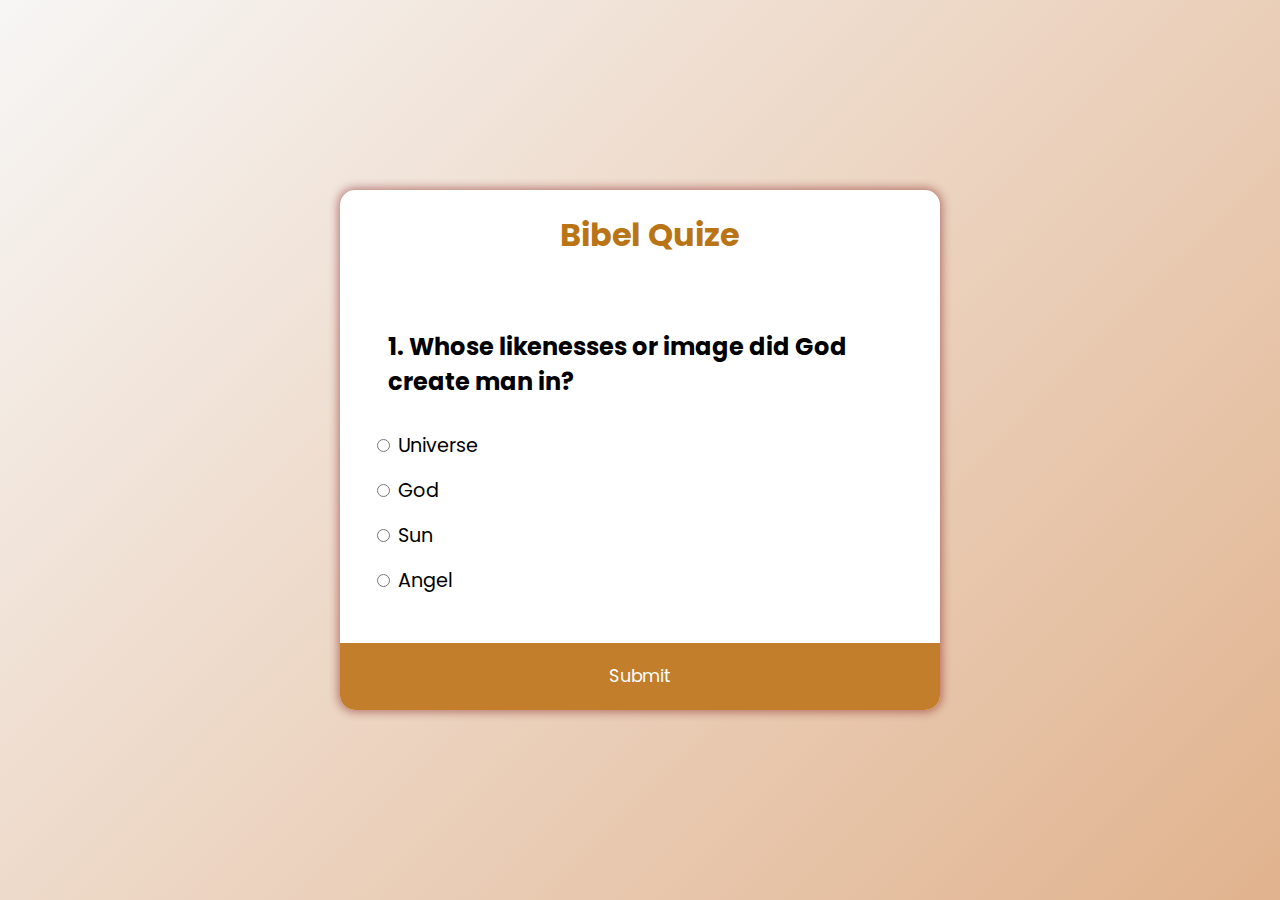
==== index.html @ 1f7c99ce "read me file and titel of the quize added" ====
<!DOCTYPE html>
<html lang="en">
<head>
    <meta charset="UTF-8">
    <meta name="viewport" content="width=device-width, initial-scale=1.0">
  <!-- font awesome and google font --> 
  <link rel="stylesheet" href="https://use.fontawesome.com/releases/v5.7.2/css/all.css" 
  integrity="sha384-fnmOCqbTlWIlj8LyTjo7mOUStjsKC4pOpQbqyi7RrhN7udi9RwhKkMHpvLbHG9Sr" crossorigin="anonymous">
  <link href="https://fonts.googleapis.com/css?family=Raleway%7CRighteous" rel="stylesheet">

  
    <link rel="stylesheet" href="assets/css/style.css">
    <title>Bible quize</title>
</head>
<body>
    
    <section class="container">
        <h1>Bibel Quize</h1>
        <div class ="question-header"  id="quiz">
            <h2 id="question">1. The text of a question</h2>
            <ul>
                <li>
                    <input type="radio" name="answer" id="a" class="quizAnswer">
                    <label for="a" id="choice_a_text"> choice</label>
                </li>

                <li>
                    <input type="radio" name="answer" id="b" class="quizAnswer">
                    <label for="b" id="choice_b_text"> choice</label>
                </li>

                <li>
                    <input type="radio" name="answer" id="c" class="quizAnswer">
                    <label for="c" id="choice_c_text"> choice</label>
                </li>

                <li>
                    <input type="radio" name="answer" id="d" class="quizAnswer">
                    <label for="d" id="choice_d_text"> choice</label>
                </li>
            </ul>
        </div>

        <button id="submit">Submit</button>

    </section>
    
    
    <script src="assets/js/script.js"></script>
</body>
</html>
---- assets/css/style.css ----
@import url('https://fonts.googleapis.com/css2?family=Poppins:wght@200;300;400;500&display=swap');
*{
  box-sizing: border-box;
}
body{
  background-color: #dbc6b8;
  background-image: linear-gradient(315deg, #e1b38e 0%, #f7f6f5 100%);
  font-family: 'Poppins', sans-serif;
  display: flex;
  align-items: center;
  justify-content: center;
  height: 100vh;
  overflow:scroll;
  margin: 0;
}
h1{
  margin-left: 220px;
  color: #b97515;
  font-weight: bold;
  font-style:normal;
}
.container{
  background-color: #fff;
  border-radius: 15px;
  box-shadow: 0 0 10px 2px rgba(118, 11, 11, 0.471);
  width: 600px;
  overflow:scroll;
}
.question-header{
  padding: 2rem;
}
h2{
  padding: 1rem;
  text-align: left;
  margin: 0;
}
ul{
    list-style-type: none;
  padding: 0;
}
ul li{
  font-size: 1.2rem;
  margin: 1rem 0;
}
ul li label{
  cursor: pointer;
}
ul li input{
    accent-color:#b97515 ;
  }
button{
  background-color: #c27e2b;
  color: #fff;
  border: none;
  display: block;
  width: 100%;
  cursor: pointer;
  font-size: 1.1rem;
  font-family: inherit;
  padding: 1.3rem;
}
button:hover{
  background-color: #b97515;
}
button:focus{
  outline: none;
  background-color: #b16124;
}
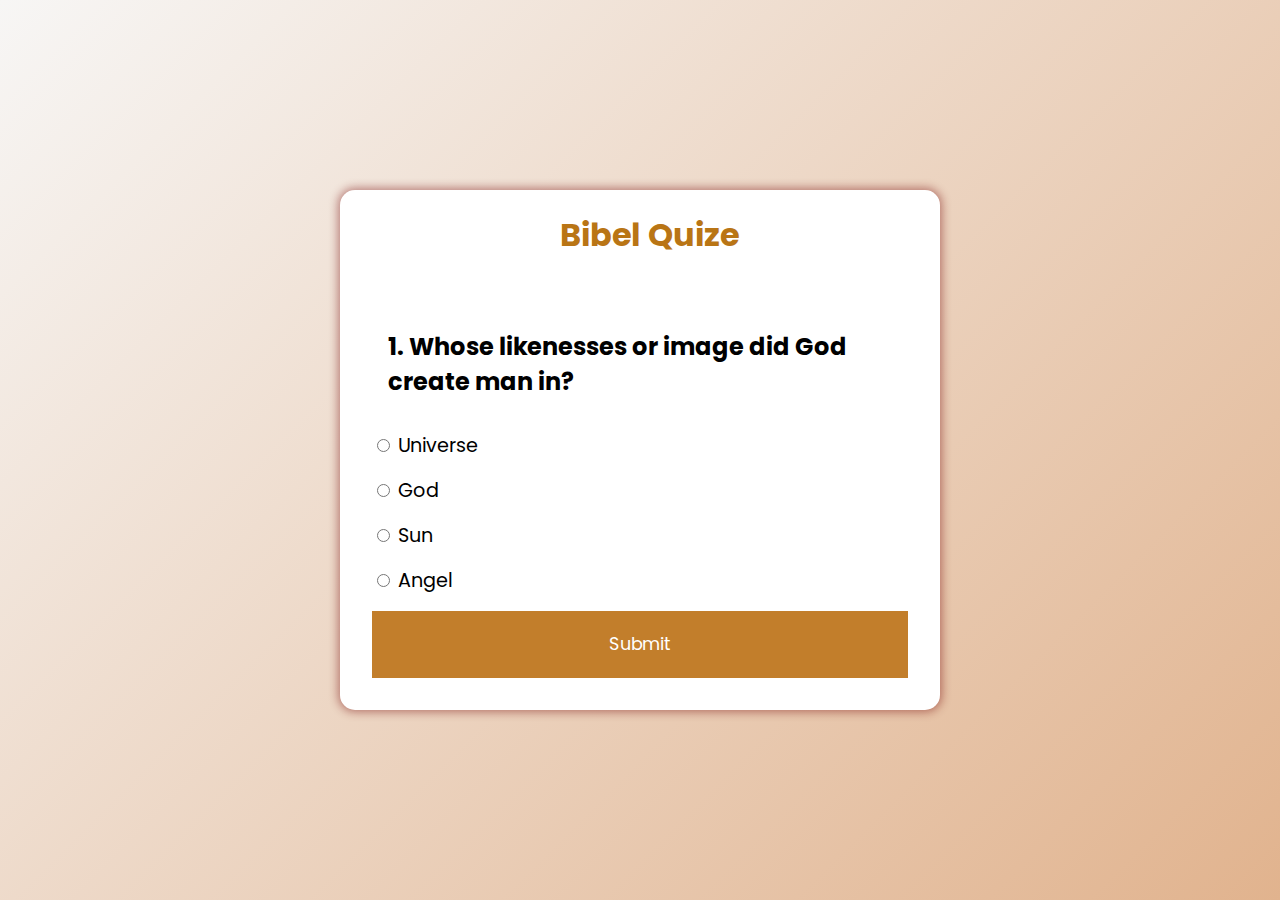
==== commit 3586f1d4: "submit button is corrected" ====
--- a/index.html
+++ b/index.html
@@ -8,12 +8,12 @@
   integrity="sha384-fnmOCqbTlWIlj8LyTjo7mOUStjsKC4pOpQbqyi7RrhN7udi9RwhKkMHpvLbHG9Sr" crossorigin="anonymous">
   <link href="https://fonts.googleapis.com/css?family=Raleway%7CRighteous" rel="stylesheet">
 
-  
+  <!--CSS link-->
     <link rel="stylesheet" href="assets/css/style.css">
     <title>Bible quize</title>
 </head>
 <body>
-    
+    <!--quize container-->
     <section class="container">
         <h1>Bibel Quize</h1>
         <div class ="question-header"  id="quiz">
@@ -39,13 +39,17 @@
                     <label for="d" id="choice_d_text"> choice</label>
                 </li>
             </ul>
-        </div>
-
+             <!--Sumit button-->
         <button id="submit">Submit</button>
 
-    </section>
+        </div>
+       
+</section>
     
-    
+    <!--Javascript question link-->
+    <script src="assets/js/questions.js"></script>
+
+    <!--Javascript main link-->
     <script src="assets/js/script.js"></script>
 </body>
 </html>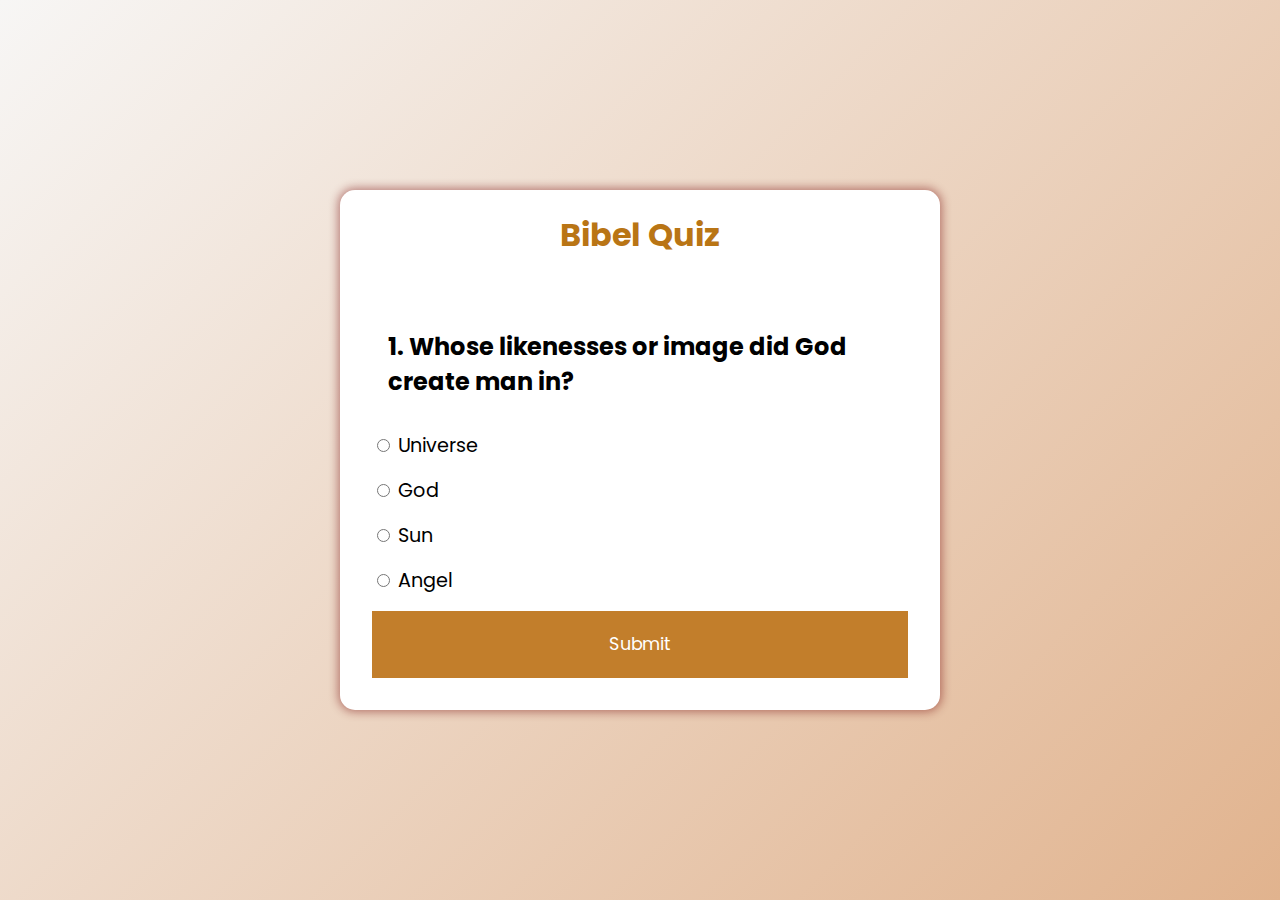
==== commit 1a672916: "spelling corrected" ====
--- a/index.html
+++ b/index.html
@@ -15,7 +15,7 @@
 <body>
     <!--quize container-->
     <section class="container">
-        <h1>Bibel Quize</h1>
+        <h1>Bibel Quiz</h1>
         <div class ="question-header"  id="quiz">
             <h2 id="question">1. The text of a question</h2>
             <ul>
--- a/assets/css/style.css
+++ b/assets/css/style.css
@@ -14,7 +14,7 @@
   margin: 0;
 }
 h1{
-  margin-left: 220px;
+  text-align: center;
   color: #b97515;
   font-weight: bold;
   font-style:normal;
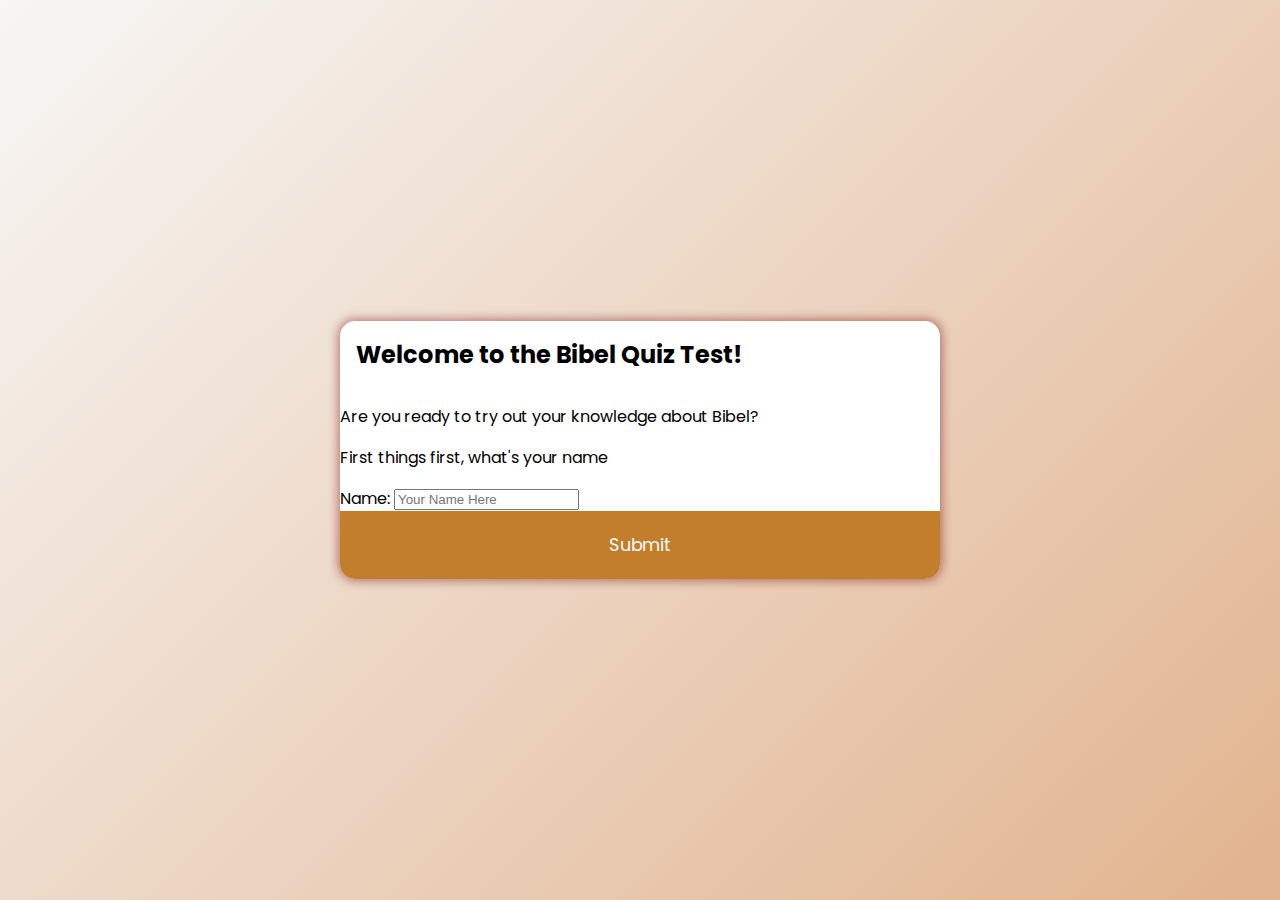
==== commit 3860e0b9: "user name and instruction added" ====
--- a/index.html
+++ b/index.html
@@ -13,8 +13,42 @@
     <title>Bible quize</title>
 </head>
 <body>
+
+    <!--start interface -->
+    <section class="start-area container" id="start-area">
+        <div class="section-header">
+            <h2>Welcome to the <span id="colored-js">Bibel Quiz</span> Test!</h2>
+        </div>
+        <div class="section-text">
+            <p>Are you ready to try out your knowledge about Bibel?</p>
+            <p>First things first, what's your name</p>
+        </div>
+        <div class="buttons-alignment">
+            <label for="user-name" class="visuallyhidden">Name:</label>
+            <input type="text" id="user-name" name="user-name" onblur="getUserName();" class="color-entered-text form-input" placeholder="Your Name Here" minlength="2" maxlength="12">
+            <div id="error-message"></div>
+            <div class="submit-btn">
+                <button aria-label="Submit your answer." id="user-submit">Submit</button>
+            </div>
+        </div>
+    </section>
+
+     <!-- Rules Interface -->
+     <section class="rules-area container hide" id="rules-area">
+        <div class="section-header" id="alignment-header-rules"> 
+            <h2>Quiz Rules</h2>
+        </div>
+        <div class="section-text" id="rules-text">
+            <p>So, the rules are pretty simple. This test contains 10 questions and you'll have to select one option among the four options provided. In the end, you will see how many you got right.</p>
+            <p>Ready, set, go!</p>
+        </div>
+        <div class="submit-btn buttons-alignment">
+            <button aria-label="Start the quiz." id="start-quiz-btn">Start Quiz</button>
+        </div>
+    </section>
+
     <!--quize container-->
-    <section class="container">
+    <section class="questions-area container hide" id="questions-area">
         <h1>Bibel Quiz</h1>
         <div class ="question-header"  id="quiz">
             <h2 id="question">1. The text of a question</h2>
--- a/assets/css/style.css
+++ b/assets/css/style.css
@@ -26,6 +26,11 @@
   width: 600px;
   overflow:scroll;
 }
+
+.hide {
+  display: none;
+}
+
 .question-header{
   padding: 2rem;
 }
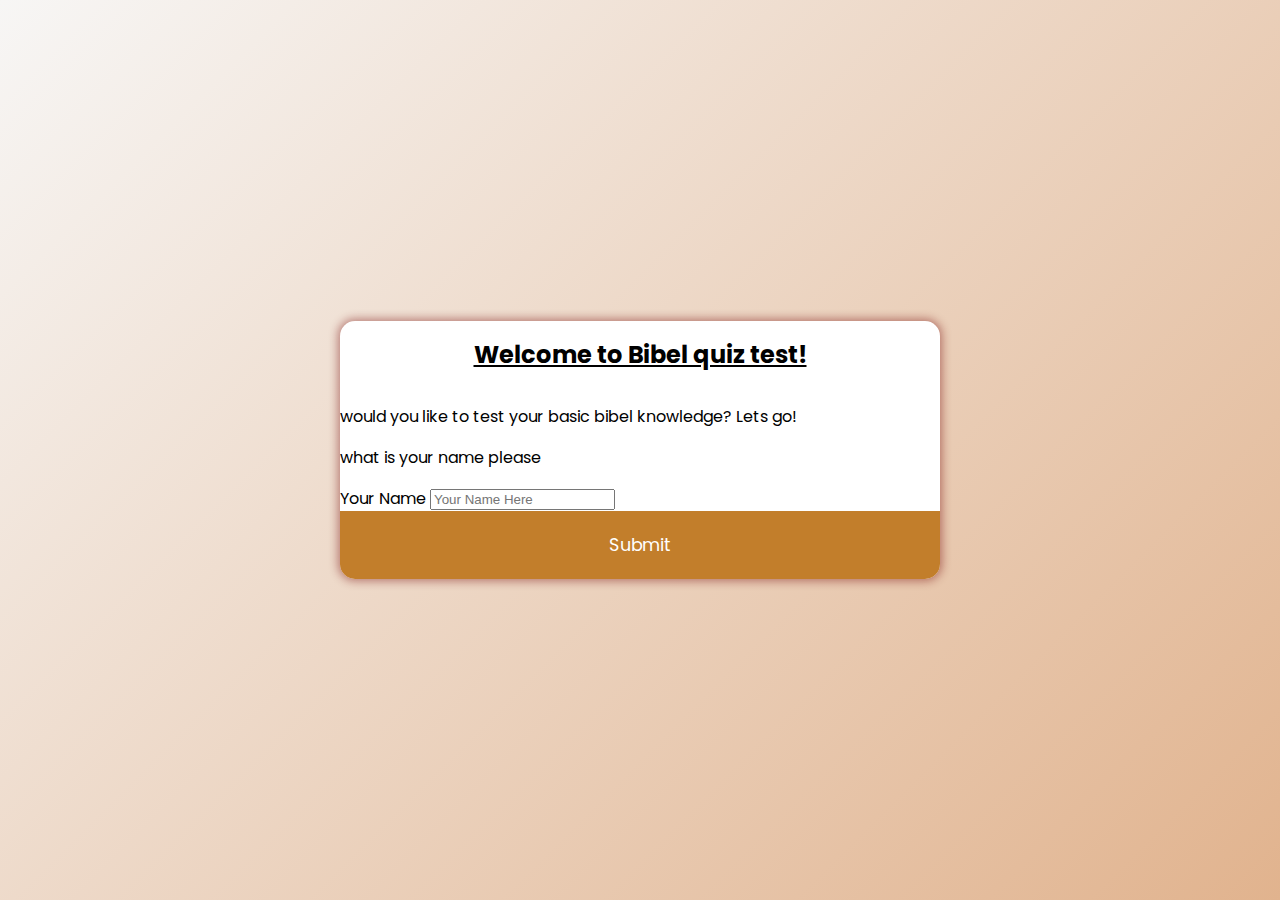
==== commit 3f14a5c8: "introduction area seat" ====
--- a/index.html
+++ b/index.html
@@ -14,33 +14,30 @@
 </head>
 <body>
 
-    <!--start interface -->
-    <section class="start-area container" id="start-area">
-        <div class="section-header">
-            <h2>Welcome to the <span id="colored-js">Bibel Quiz</span> Test!</h2>
+    <!--introduction -->
+    <section class="introduction container" id="introduction">
+        <div>
+            <h2 class="welcome">Welcome to Bibel quiz test!</h2>
         </div>
-        <div class="section-text">
-            <p>Are you ready to try out your knowledge about Bibel?</p>
-            <p>First things first, what's your name</p>
-        </div>
-        <div class="buttons-alignment">
-            <label for="user-name" class="visuallyhidden">Name:</label>
-            <input type="text" id="user-name" name="user-name" onblur="getUserName();" class="color-entered-text form-input" placeholder="Your Name Here" minlength="2" maxlength="12">
+        <div>
+            <p>would you like to test your basic bibel knowledge? Lets go!</p>
+            <p>what is your name please</p>
+            <label for="name">Your Name</label>
+            <input type="text" id="name" name="name" onblur="getUserName();" class="form-input" placeholder="Your Name Here" minlength="2" maxlength="12">
             <div id="error-message"></div>
             <div class="submit-btn">
-                <button aria-label="Submit your answer." id="user-submit">Submit</button>
+                <button aria-label="Submit name." id="name-submit">Submit</button>
             </div>
         </div>
     </section>
 
      <!-- Rules Interface -->
      <section class="rules-area container hide" id="rules-area">
-        <div class="section-header" id="alignment-header-rules"> 
+        <div id="alignment-header-rules"> 
             <h2>Quiz Rules</h2>
         </div>
-        <div class="section-text" id="rules-text">
-            <p>So, the rules are pretty simple. This test contains 10 questions and you'll have to select one option among the four options provided. In the end, you will see how many you got right.</p>
-            <p>Ready, set, go!</p>
+        <div id="rules-text">
+            <p>The quiz contains 10 multiple choice questions and you'll have to select one option among the four options provided. In the end, you will see how many you got right.</p>
         </div>
         <div class="submit-btn buttons-alignment">
             <button aria-label="Start the quiz." id="start-quiz-btn">Start Quiz</button>
--- a/assets/css/style.css
+++ b/assets/css/style.css
@@ -25,6 +25,10 @@
   box-shadow: 0 0 10px 2px rgba(118, 11, 11, 0.471);
   width: 600px;
   overflow:scroll;
+}
+.welcome{
+text-align: center;
+text-decoration:underline;
 }
 
 .hide {
